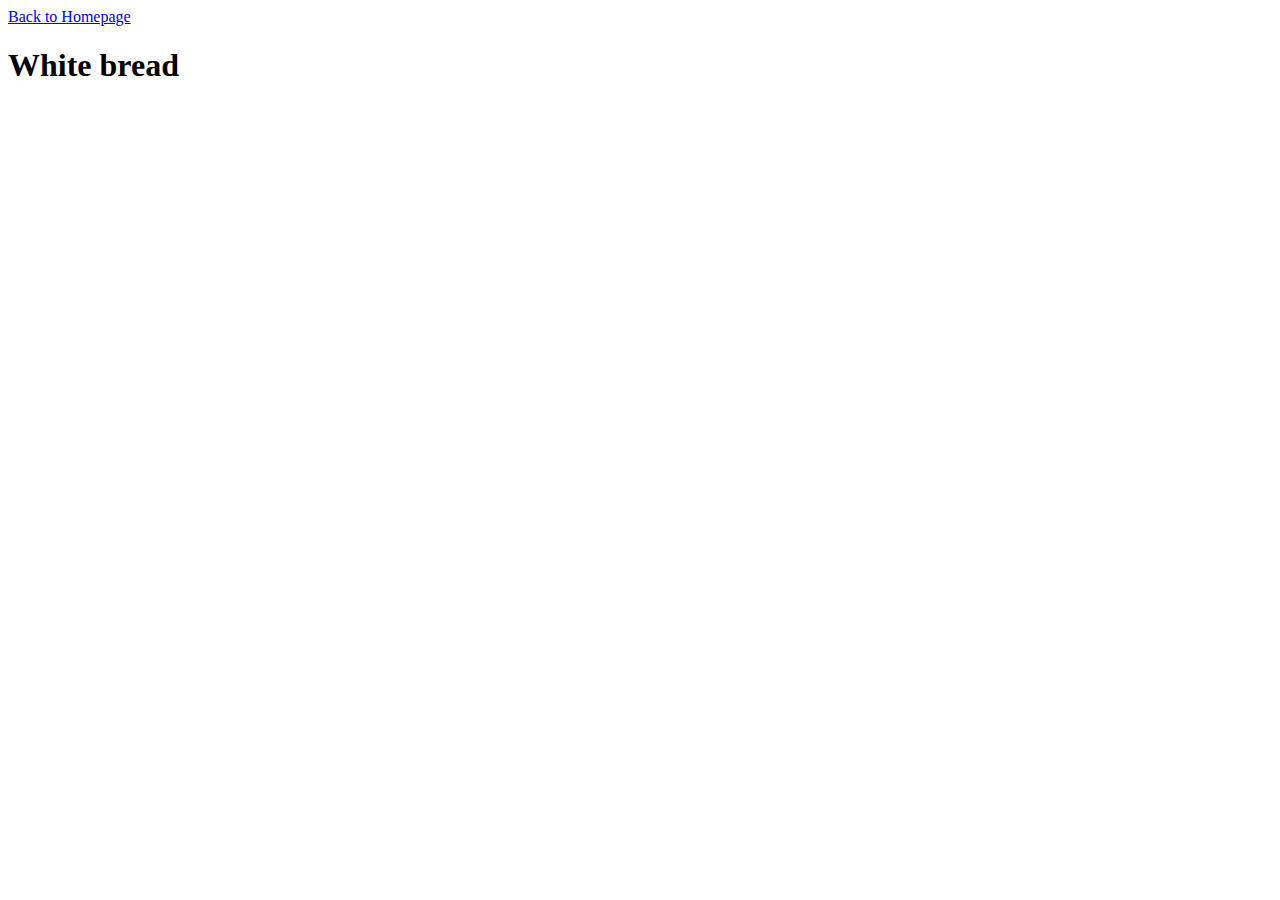
==== recipes/bread.html @ 8cc81b7f "Add bread recipe site" ====
<!DOCTYPE html>
<html lang="en">
    <head>
        <meta charset="utf-8">
        <title>White bread recipe</title>
    </head>

    <body>
        <a href="../index.html">Back to Homepage</a>
        <h1>White bread</h1>
    </body>
</html>
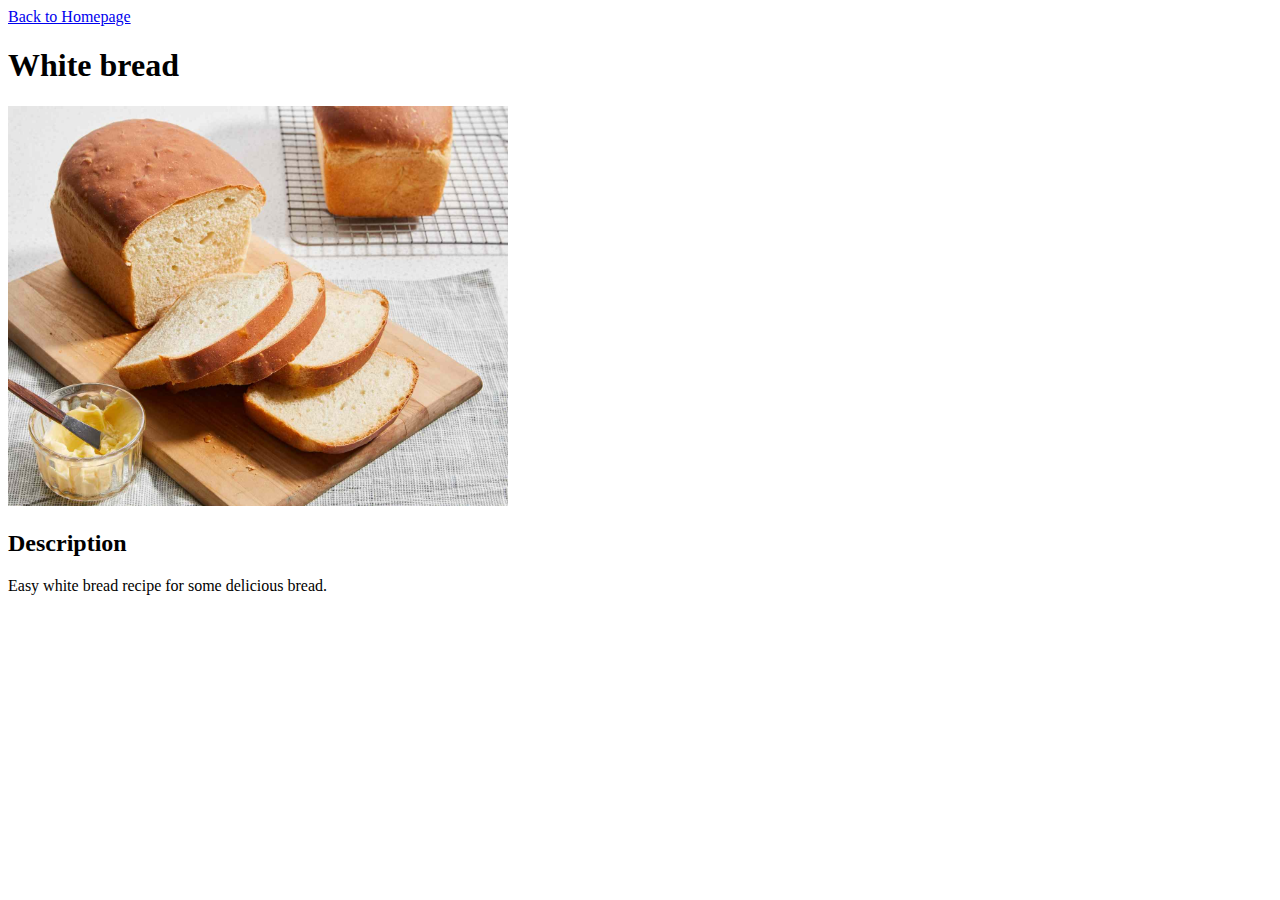
==== commit dedbd217: "Add height width to images" ====
--- a/recipes/bread.html
+++ b/recipes/bread.html
@@ -8,5 +8,9 @@
     <body>
         <a href="../index.html">Back to Homepage</a>
         <h1>White bread</h1>
+        <img src="../img/bread/bread-ready.jpg" alt="Image of white bread with butter on the side" height="400" width="500">
+        <br>
+        <h2>Description</h2>
+        <p>Easy white bread recipe for some delicious bread.</p>
     </body>
 </html>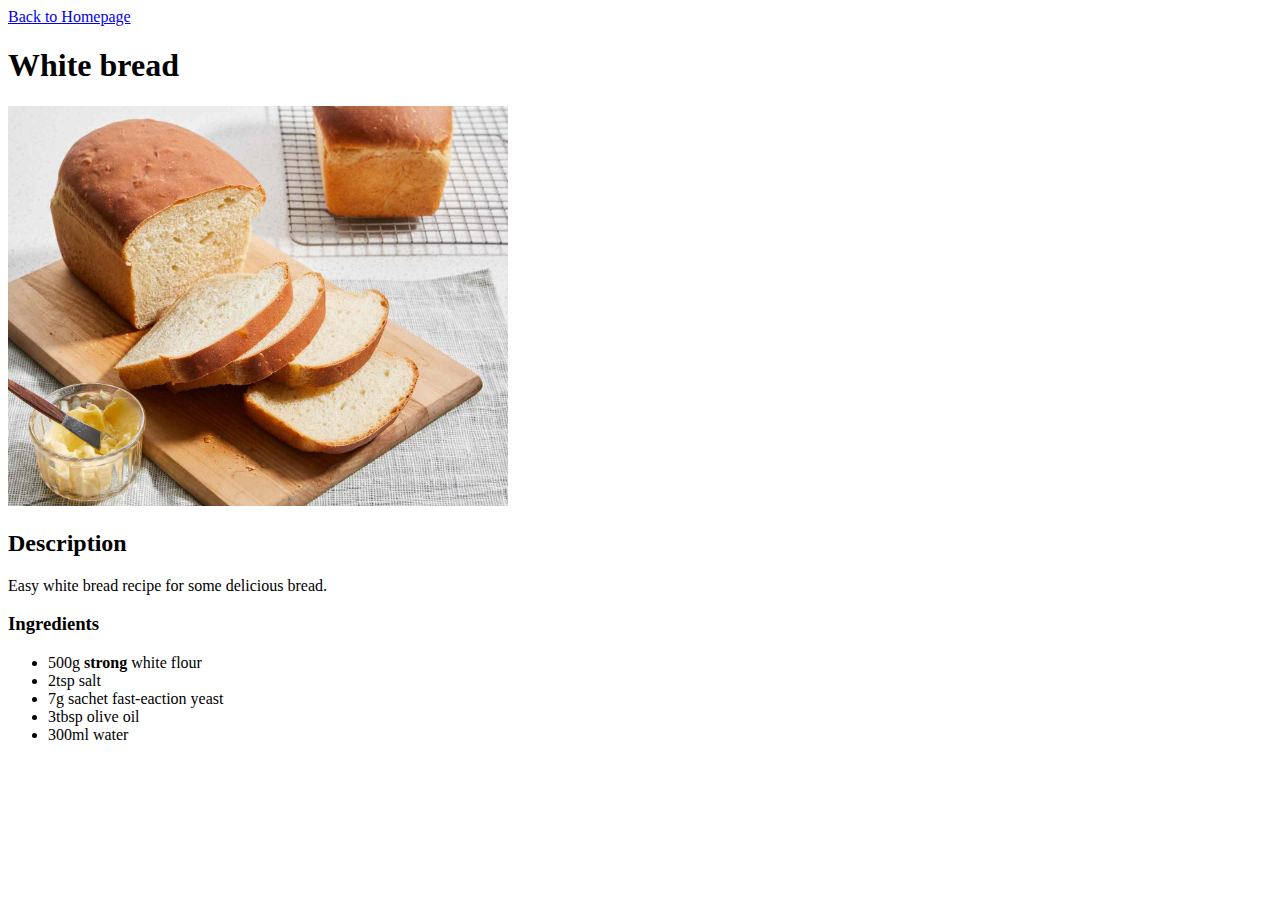
==== commit a341114a: "Add unordered list of bread ingredients" ====
--- a/recipes/bread.html
+++ b/recipes/bread.html
@@ -9,8 +9,19 @@
         <a href="../index.html">Back to Homepage</a>
         <h1>White bread</h1>
         <img src="../img/bread/bread-ready.jpg" alt="Image of white bread with butter on the side" height="400" width="500">
+        
         <br>
+        
         <h2>Description</h2>
         <p>Easy white bread recipe for some delicious bread.</p>
+
+        <h3>Ingredients</h3>
+        <ul>
+            <li>500g <strong>strong</strong> white flour</li>
+            <li>2tsp salt</li>
+            <li>7g sachet fast-eaction yeast</li>
+            <li>3tbsp olive oil</li>
+            <li>300ml water</li>
+        </ul>
     </body>
 </html>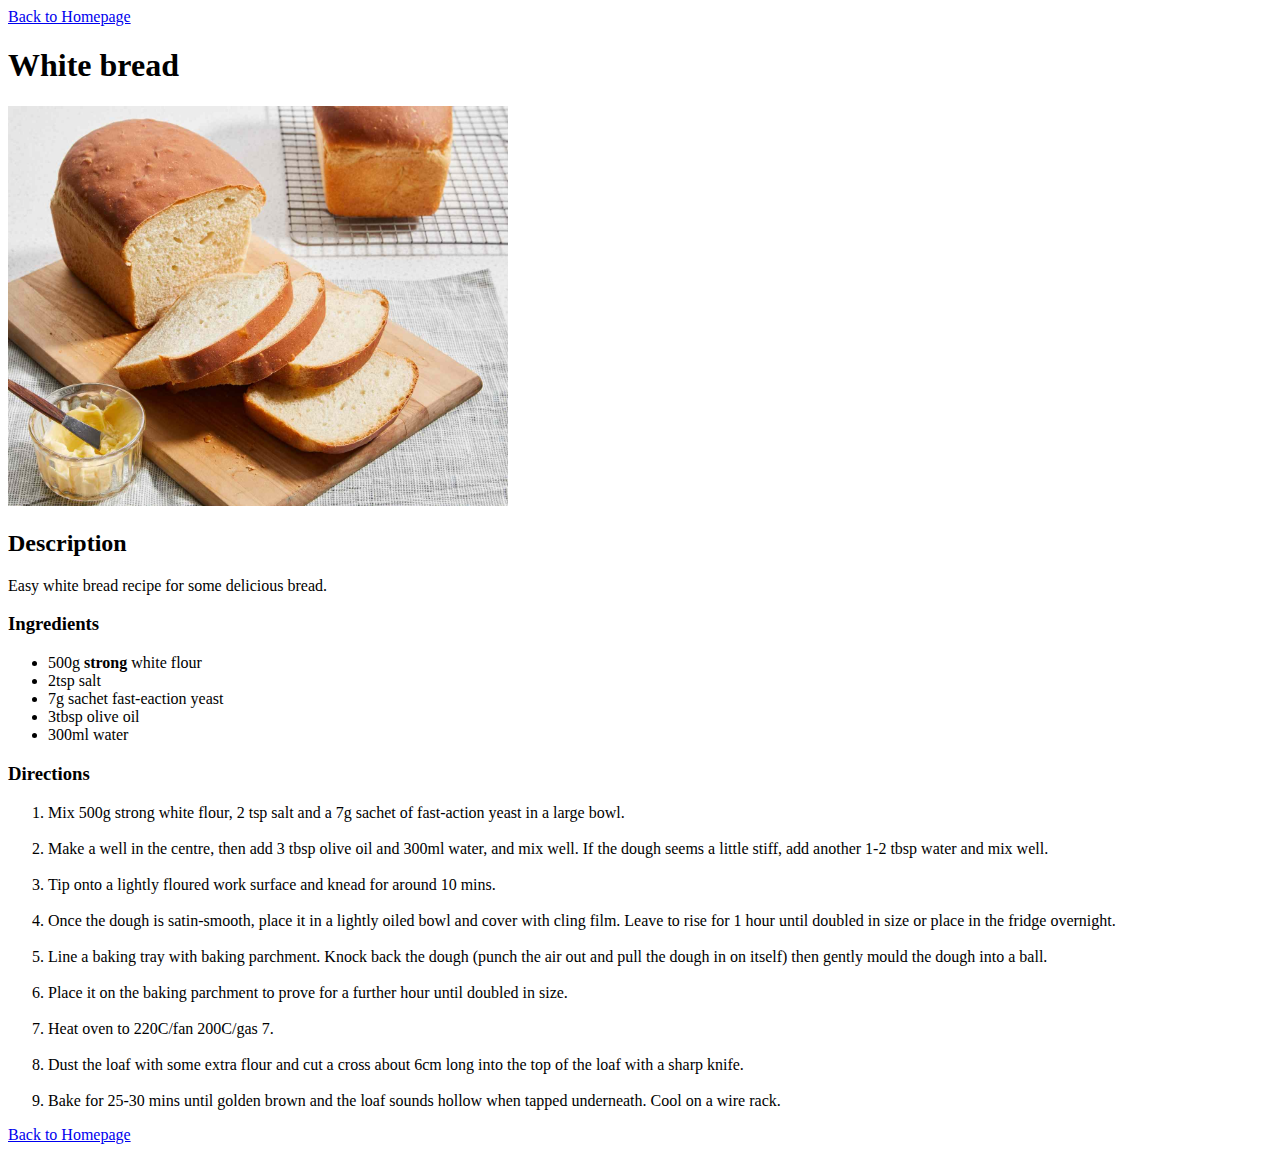
==== commit ee5a776e: "Add ordered list of bread directions" ====
--- a/recipes/bread.html
+++ b/recipes/bread.html
@@ -23,5 +23,27 @@
             <li>3tbsp olive oil</li>
             <li>300ml water</li>
         </ul>
+        <h3>Directions</h3>
+        <ol>
+            <li>Mix 500g strong white flour, 2 tsp salt and a 7g sachet of fast-action yeast in a large bowl.</li>
+            <br>
+            <li>Make a well in the centre, then add 3 tbsp olive oil and 300ml water, and mix well. If the dough seems a little stiff, add another 1-2 tbsp water and mix well.</li>
+            <br>
+            <li>Tip onto a lightly floured work surface and knead for around 10 mins.</li>
+            <br>
+            <li>Once the dough is satin-smooth, place it in a lightly oiled bowl and cover with cling film. Leave to rise for 1 hour until doubled in size or place in the fridge overnight.</li>
+            <br>
+            <li>Line a baking tray with baking parchment. Knock back the dough (punch the air out and pull the dough in on itself) then gently mould the dough into a ball.</li>
+            <br>
+            <li>Place it on the baking parchment to prove for a further hour until doubled in size.</li>
+            <br>
+            <li>Heat oven to 220C/fan 200C/gas 7.</li>
+            <br>
+            <li>Dust the loaf with some extra flour and cut a cross about 6cm long into the top of the loaf with a sharp knife.</li>
+            <br>
+            <li>Bake for 25-30 mins until golden brown and the loaf sounds hollow when tapped underneath. Cool on a wire rack.</li>
+        </ol>
+
+        <a href="../index.html">Back to Homepage</a>
     </body>
 </html>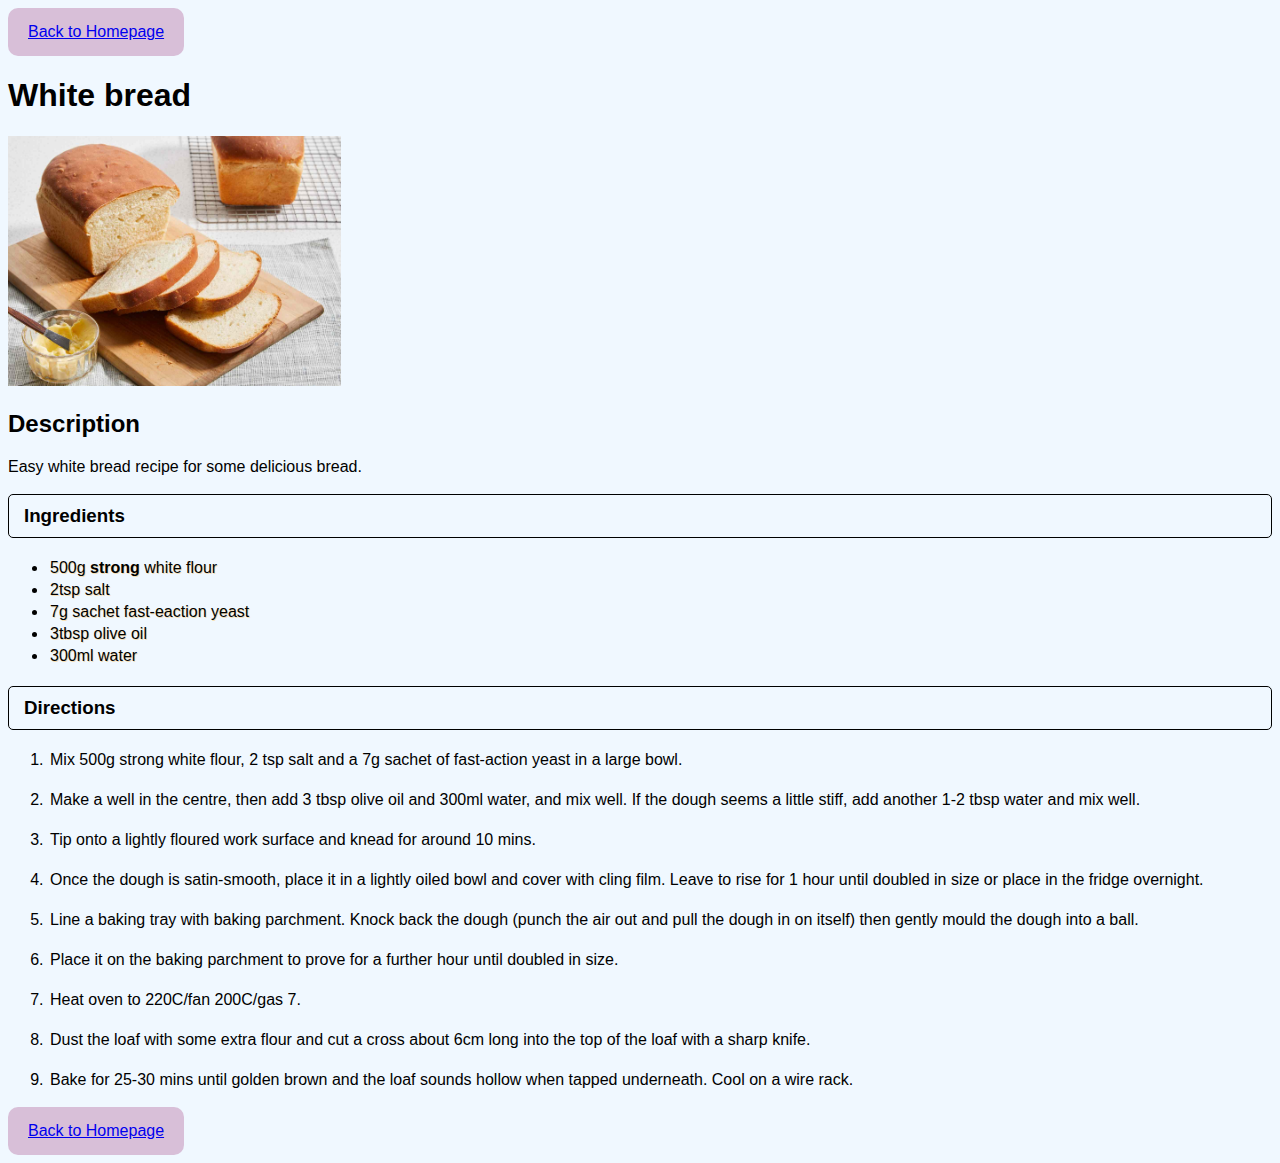
==== commit 29dc976b: "Add styles to website" ====
--- a/recipes/bread.html
+++ b/recipes/bread.html
@@ -2,11 +2,12 @@
 <html lang="en">
     <head>
         <meta charset="utf-8">
+        <link rel="stylesheet" href="../style.css">
         <title>White bread recipe</title>
     </head>
 
     <body>
-        <a href="../index.html">Back to Homepage</a>
+        <a class="home-link" href="../index.html">Back to Homepage</a>
         <h1>White bread</h1>
         <img src="../img/bread/bread-ready.jpg" alt="Image of white bread with butter on the side" height="400" width="500">
         
@@ -16,15 +17,15 @@
         <p>Easy white bread recipe for some delicious bread.</p>
 
         <h3>Ingredients</h3>
-        <ul>
-            <li>500g <strong>strong</strong> white flour</li>
-            <li>2tsp salt</li>
-            <li>7g sachet fast-eaction yeast</li>
-            <li>3tbsp olive oil</li>
-            <li>300ml water</li>
-        </ul>
+            <ul class="ingredients">
+                <li>500g <strong>strong</strong> white flour</li>
+                <li>2tsp salt</li>
+                <li>7g sachet fast-eaction yeast</li>
+                <li>3tbsp olive oil</li>
+                <li>300ml water</li>
+            </ul>
         <h3>Directions</h3>
-        <ol>
+        <ol class="directions">
             <li>Mix 500g strong white flour, 2 tsp salt and a 7g sachet of fast-action yeast in a large bowl.</li>
             <br>
             <li>Make a well in the centre, then add 3 tbsp olive oil and 300ml water, and mix well. If the dough seems a little stiff, add another 1-2 tbsp water and mix well.</li>
@@ -44,6 +45,6 @@
             <li>Bake for 25-30 mins until golden brown and the loaf sounds hollow when tapped underneath. Cool on a wire rack.</li>
         </ol>
 
-        <a href="../index.html">Back to Homepage</a>
+        <a class="home-link" href="../index.html">Back to Homepage</a>
     </body>
 </html>--- a/style.css
+++ b/style.css
@@ -0,0 +1,40 @@
+body {
+    font-family: Arial, Helvetica, sans-serif;
+    background-color: aliceblue;
+  }
+
+img{
+    height: 250px;
+    width: auto;
+}
+
+
+.ingredients li{
+    color: black;
+    text-shadow: 1px 1px wheat;
+    padding: 2px;
+}
+
+.directions li{
+    padding: 2px;
+}
+
+h3{
+    border: 1px solid black;
+    border-radius: 5px;
+    padding: 10px 15px;
+}
+#recipe-list{
+
+}
+a.home-link:link, a.home-link:visited{
+background-color:thistle;
+border-radius: 10px;
+padding: 15px 20px;
+text-align: center;
+display: inline-block;
+
+}
+a.home-link:hover, a.home-link:active{
+    background-color:rgb(235, 185, 235);
+}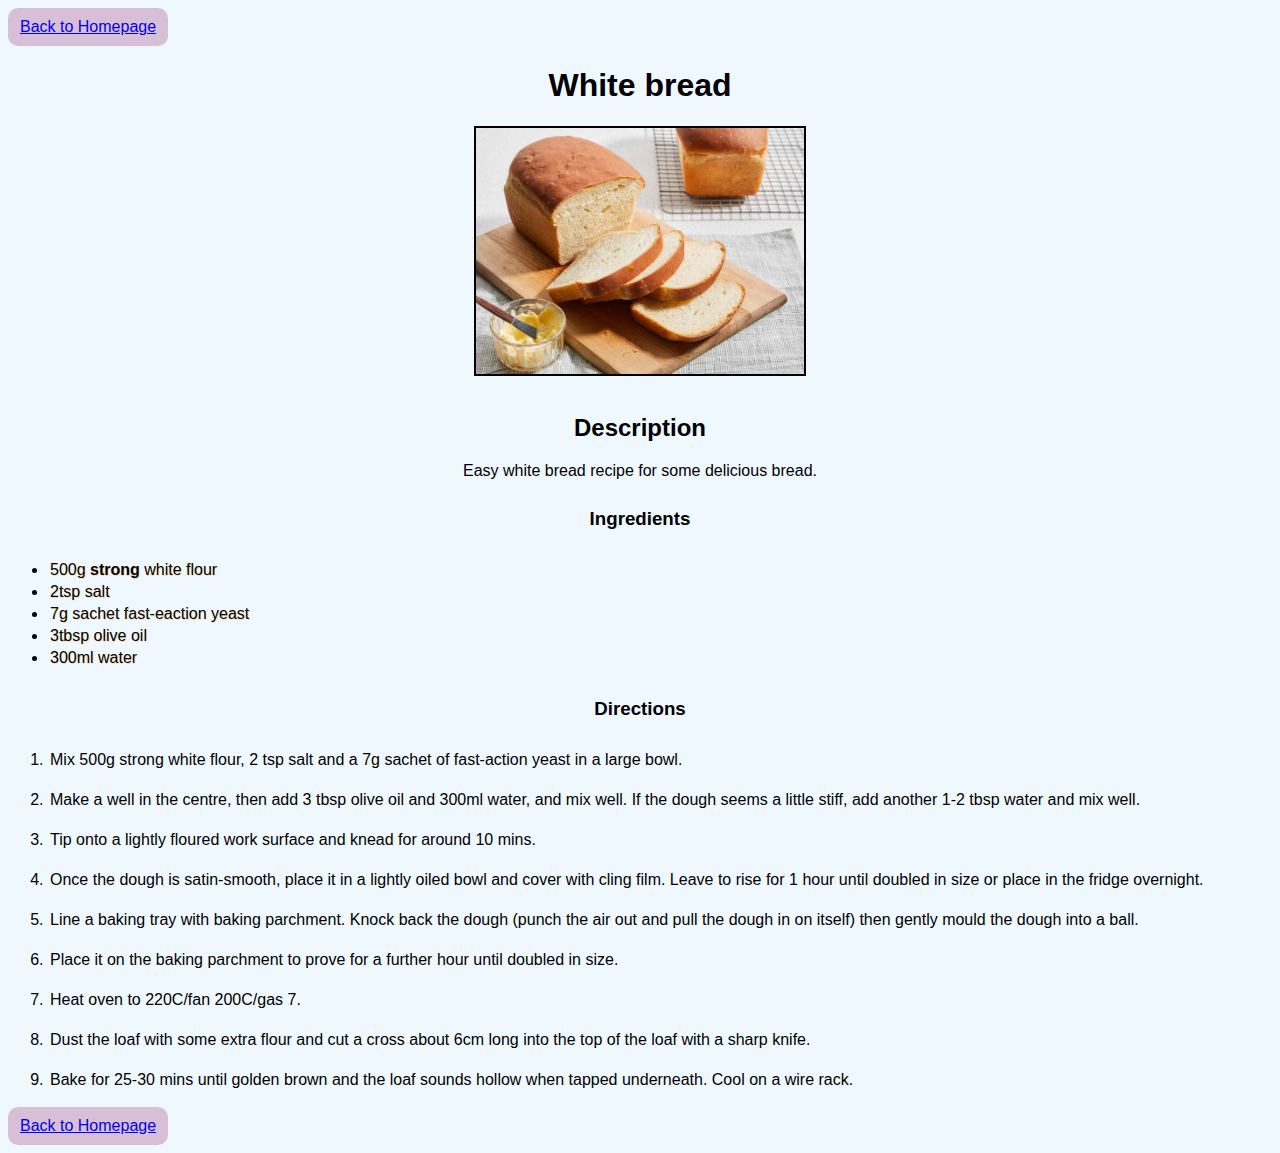
==== commit b2a10dc1: "Center the text on page" ====
--- a/recipes/bread.html
+++ b/recipes/bread.html
@@ -13,7 +13,7 @@
         
         <br>
         
-        <h2>Description</h2>
+        <h2 class="description">Description</h2>
         <p>Easy white bread recipe for some delicious bread.</p>
 
         <h3>Ingredients</h3>
--- a/style.css
+++ b/style.css
@@ -1,3 +1,13 @@
+html{
+    box-sizing: border-box;
+    display: inline-block;
+}
+*,
+*::before,
+*::after {
+  box-sizing: inherit;
+}
+
 body {
     font-family: Arial, Helvetica, sans-serif;
     background-color: aliceblue;
@@ -6,31 +16,59 @@
 img{
     height: 250px;
     width: auto;
+    display:block;
+    margin-left: auto;
+    margin-right: auto;
+    border: 2px solid black;
+    
 }
 
+h1{
+text-align: center;
+}
 
+.description,p{
+    text-align: center;
+}
+#recipe-list{
+    padding: 50px;
+}
+#recipe-list a{
+    display:inline-block;
+    box-sizing: border-box;
+    background-color: white;
+    /* padding: 20px; */
+    height: 60px;
+    width: 250px;
+    border: 2px solid black;
+    border-radius: 5px;
+    margin: 5px;
+    text-align:center;
+    line-height: 60px;
+    text-decoration: none;
+    color: black;
+    font-size: 1.2em;
+}
 .ingredients li{
     color: black;
     text-shadow: 1px 1px wheat;
     padding: 2px;
+    
 }
-
 .directions li{
     padding: 2px;
 }
 
 h3{
-    border: 1px solid black;
     border-radius: 5px;
     padding: 10px 15px;
+    text-align: center;
 }
-#recipe-list{
 
-}
 a.home-link:link, a.home-link:visited{
 background-color:thistle;
 border-radius: 10px;
-padding: 15px 20px;
+padding: 10px 12px;
 text-align: center;
 display: inline-block;
 
